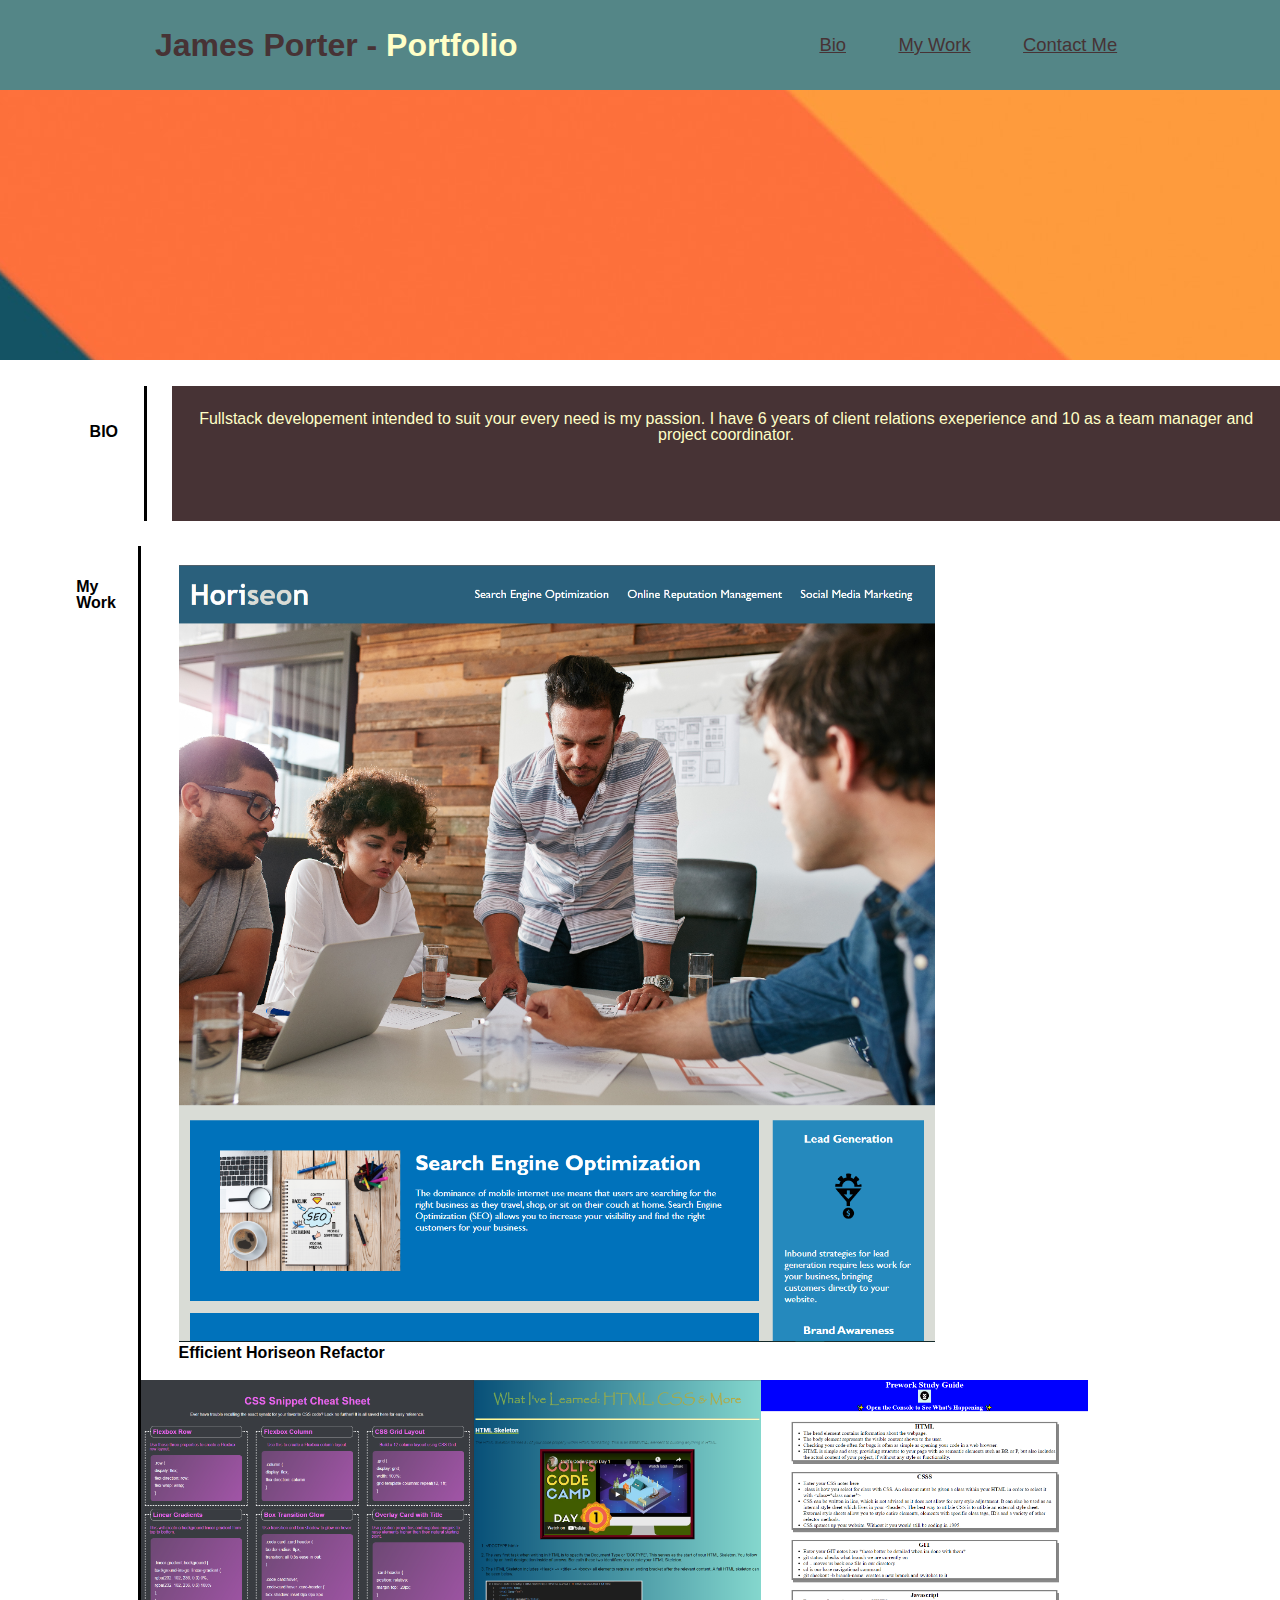
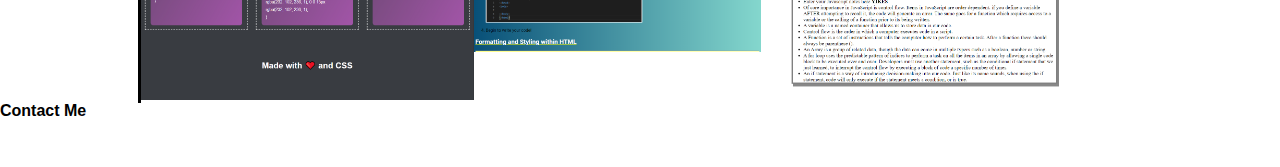
==== Portfolio-pg2/index-2.html @ 612a35b3 "committing reworked portfolio near completion, to replace original submission" ====
<!DOCTYPE html>
<html lang="en">

    <head>
        <meta charset="UTF-8">
        <meta http-equiv="X-UA-Compatible" content="IE=edge">
        <meta name="viewport" content="width=device-width, initial-scale=1.0">
        <link rel="stylesheet" href="./Style/style-2.css">
        <title>James Porter - Portfolio</title>
    </head>

    <header>
        <h1>James Porter - <span id="special-txt">Portfolio</span></h1>
        <nav>
            <a href="#bio">Bio</a>
            <a href="#my-work">My Work</a>
            <a href="#contact-me">Contact Me</a>
        </nav>
    </header>

    <body>
        <main>
            <div class="hero">
                <img src="../assets/Images/gradient.jpg" alt="color gradient image at hero image" class="hero-img">
            </div>
            <div class="bio" id="bio">
                <h2 class="header-bio">BIO</h2>
                <span class="bio-content">Fullstack developement intended to suit your every need is my passion. I have
                    6 years of client relations exeperience and 10 as a team manager and project coordinator.</span>
            </div>
            <section class="projects" id="my-work">
                <h2 class="header-projects">My Work</h2>
                <div class="project-container">
                    <div class="featured-project">
                        <a><img src="../assets/Images/deployed-screenshot.png"
                                alt="screenshot of deployed Efficient Horiseon" class="featured-img"></a>
                        <h3 class="featured-title">Efficient Horiseon Refactor</h3>
                    </div>
                    <div class="projects-container">
                        <div class="project">
                            <a><img src="../assets/Images/CSS-Cheat-sheet.png"
                                    alt="screenshot of deployed CSS-Cheat-sheet" class="project-img"></a>
                            <h3 class="project-title"></h3>
                        </div>
                        <div class="project">
                            <a><img src="../assets/Images/what-ive-learned.png"
                                    alt="screenshot of homebrew what i've learned notes on CSS and HTML"
                                    class="project-img"></a>
                            <h3 class="project-title"></h3>
                        </div>
                        <div class="project">
                            <a><img src="../assets/Images/prework-study-guide.png"
                                    alt="screenshot of deployed Prework study guide" class="project-img"></a>
                            <h3 class="project-title"></h3>
                        </div>
                    </div>
                </div>
            </section>
            <section class="contact-me">
                <h2 class="contact-header">Contact Me</h2>
                <ul class="contacts">
                    <li></li>
                    <li></li>
                    <li></li>
                </ul>
            </section>

        </main>

    </body>

</html>
---- Portfolio-pg2/Style/style-2.css ----
* {
  margin: 0;
  padding: 0;
  box-sizing: border-box;
}

html {
  height: 100%;
}

body {
  min-height: 100%;
  line-height: 1;
  font-family: sans-serif;
  max-width: 100vw;
}

h1,
h2,
h3,
h4,
h5,
h6 {
  font-size: 100%;
}

input,
select,
option,
optgroup,
textarea,
button,
pre,
code {
  font-size: 100%;
  font-family: inherit;
}

:root {
  --sandy-brown: #fcaa67ff;
  --medium-carmine: #b0413eff;
  --cream: #ffffc7ff;
  --steel-teal: #548687ff;
  --old-burgundy: #473335ff;
}

header {
  display: flex;
  justify-content: space-around;
  align-items: center;
  color: var(--old-burgundy);
  min-height: 10vh;
  min-width: 100vw;
  background-color: var(--steel-teal);
}

header h1 {
  font-size: 2rem;
  color: var(--old-burgundy);
  padding: 0 0 0 1rem;
}

nav a {
  padding: 0 1.5rem 0 1.5rem;
  font-size: 1.15rem;
}

#special-txt {
  color: var(--cream);
}

nav a:link {
  color: var(--old-burgundy);
}

nav a:visited {
  color: var(--old-burgundy);
}

nav a:hover {
  color: var(--cream);
}

main {
  width: 100vw;
}

.hero {
  display: flex;
  justify-content: center;
  align-items: center;
  overflow: hidden;
  max-width: 100vw;
  max-height: 30vh;
}

.bio {
  max-width: 100vw;
  display: flex;
  height: 15vh;
  margin-top: 2%;
}

.header-bio {
  max-width: 15vw;
  justify-content: flex-start;
  padding-right: 2%;
  margin-left: 7%;
  padding-top: 3%;
  border-right: solid black 3px;
}

.bio-content {
  padding: 2%;
  background-color: var(--old-burgundy);
  color: var(--cream);
  margin-left: 2%;
  text-align: center;
}

.projects {
  width: 85vw;
  display: flex;
  flex-direction: row;
  margin-top: 2%;
  max-width: 100vw;
}

.header-projects {
  max-width: 15vw;
  padding-right: 2%;
  margin-left: 7%;
  padding-top: 3%;
  border-right: solid black 3px;
}

.project-container {
  display: flex;
  flex-direction: row;
  flex-wrap: wrap;
  justify-content: space-around;
}

.featured-project {
  padding: 2%;
  margin-left: 2%;
}

.projects-container {
  display: flex;
  flex-direction: row;
  justify-content: space-between;
}

.featured-img {
  max-width: 85%;
}

.project-img {
  max-width: 100%;
}
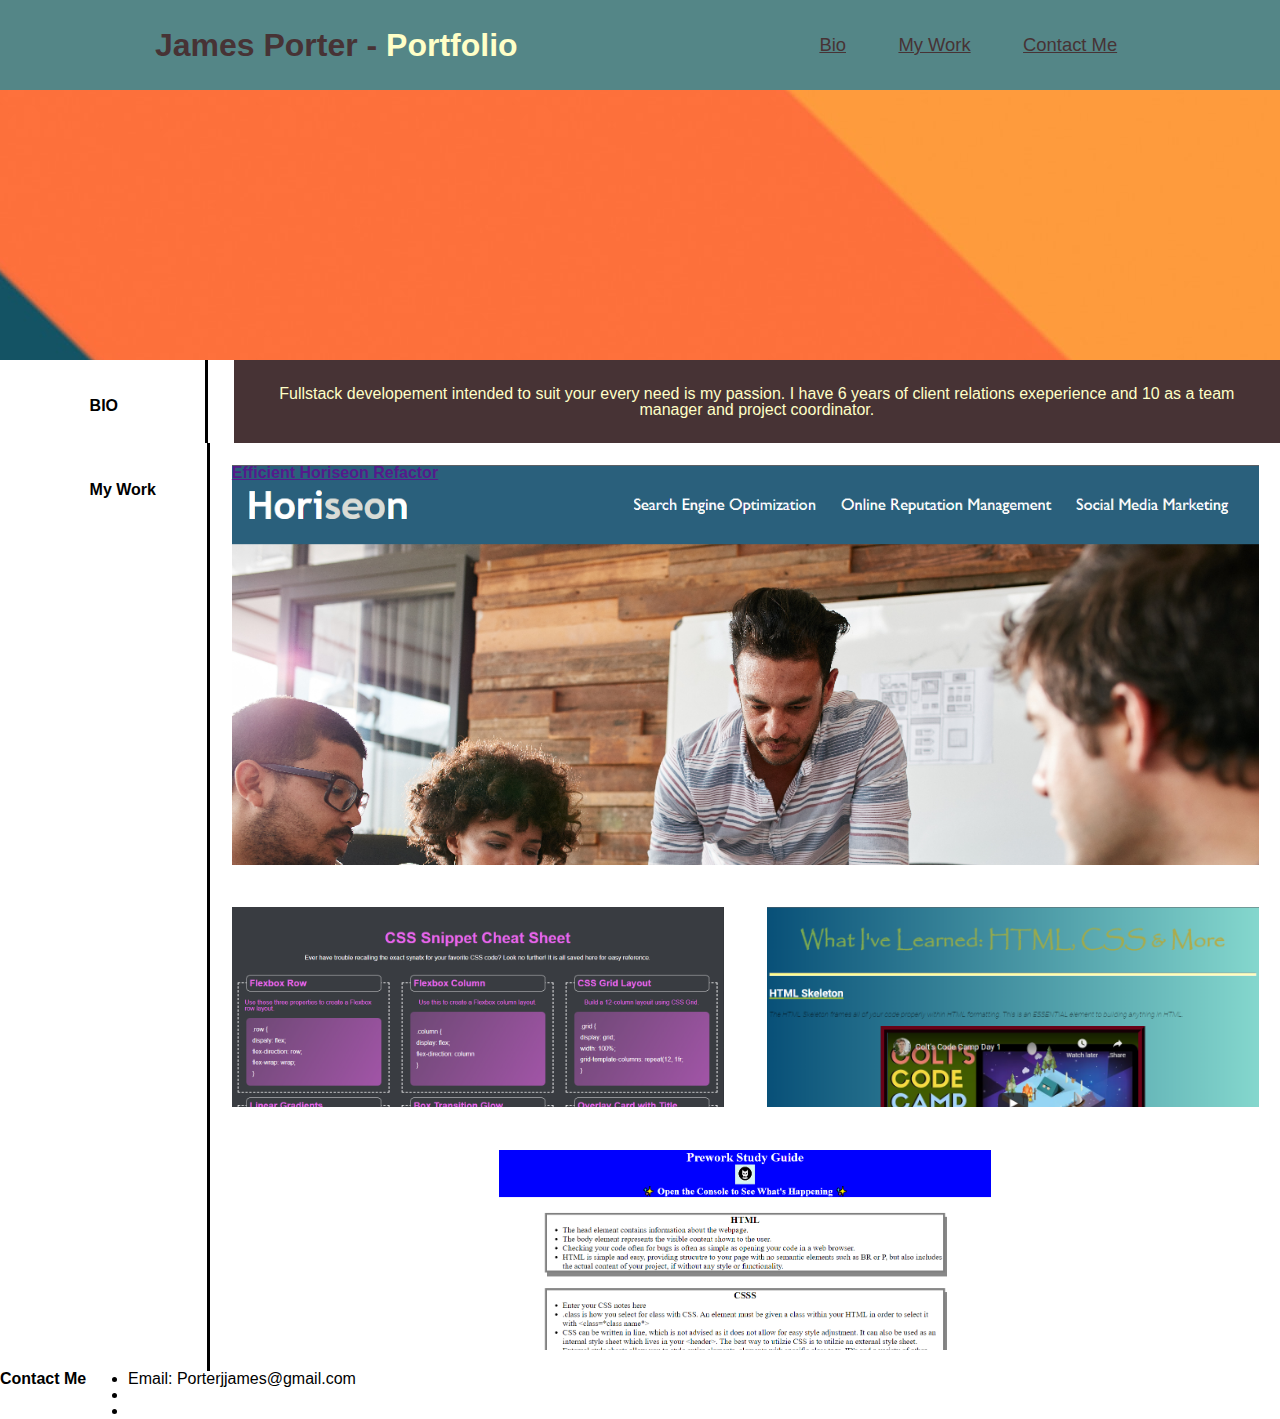
==== commit f8b052d1: "Sandrine advised structural changes" ====
--- a/Portfolio-pg2/index-2.html
+++ b/Portfolio-pg2/index-2.html
@@ -1,72 +1,92 @@
 <!DOCTYPE html>
 <html lang="en">
+  <head>
+    <meta charset="UTF-8" />
+    <meta http-equiv="X-UA-Compatible" content="IE=edge" />
+    <meta name="viewport" content="width=device-width, initial-scale=1.0" />
+    <link rel="stylesheet" href="./Style/style-2.css" />
+    <title>James Porter - Portfolio</title>
+  </head>
 
-    <head>
-        <meta charset="UTF-8">
-        <meta http-equiv="X-UA-Compatible" content="IE=edge">
-        <meta name="viewport" content="width=device-width, initial-scale=1.0">
-        <link rel="stylesheet" href="./Style/style-2.css">
-        <title>James Porter - Portfolio</title>
-    </head>
+  <header>
+    <h1>James Porter - <span id="special-txt">Portfolio</span></h1>
+    <nav>
+      <a href="#bio">Bio</a>
+      <a href="#my-work">My Work</a>
+      <a href="#contact-me">Contact Me</a>
+    </nav>
+  </header>
 
-    <header>
-        <h1>James Porter - <span id="special-txt">Portfolio</span></h1>
-        <nav>
-            <a href="#bio">Bio</a>
-            <a href="#my-work">My Work</a>
-            <a href="#contact-me">Contact Me</a>
-        </nav>
-    </header>
+  <body>
+    <main>
+      <div class="hero">
+        <img
+          src="../assets/Images/gradient.jpg"
+          alt="color gradient image at hero image"
+          class="hero-img"
+        />
+      </div>
+      <section class="bio flex-container" id="bio">
+        <h2 class="header-bio">BIO</h2>
 
-    <body>
-        <main>
-            <div class="hero">
-                <img src="../assets/Images/gradient.jpg" alt="color gradient image at hero image" class="hero-img">
-            </div>
-            <div class="bio" id="bio">
-                <h2 class="header-bio">BIO</h2>
-                <span class="bio-content">Fullstack developement intended to suit your every need is my passion. I have
-                    6 years of client relations exeperience and 10 as a team manager and project coordinator.</span>
-            </div>
-            <section class="projects" id="my-work">
-                <h2 class="header-projects">My Work</h2>
-                <div class="project-container">
-                    <div class="featured-project">
-                        <a><img src="../assets/Images/deployed-screenshot.png"
-                                alt="screenshot of deployed Efficient Horiseon" class="featured-img"></a>
-                        <h3 class="featured-title">Efficient Horiseon Refactor</h3>
-                    </div>
-                    <div class="projects-container">
-                        <div class="project">
-                            <a><img src="../assets/Images/CSS-Cheat-sheet.png"
-                                    alt="screenshot of deployed CSS-Cheat-sheet" class="project-img"></a>
-                            <h3 class="project-title"></h3>
-                        </div>
-                        <div class="project">
-                            <a><img src="../assets/Images/what-ive-learned.png"
-                                    alt="screenshot of homebrew what i've learned notes on CSS and HTML"
-                                    class="project-img"></a>
-                            <h3 class="project-title"></h3>
-                        </div>
-                        <div class="project">
-                            <a><img src="../assets/Images/prework-study-guide.png"
-                                    alt="screenshot of deployed Prework study guide" class="project-img"></a>
-                            <h3 class="project-title"></h3>
-                        </div>
-                    </div>
-                </div>
-            </section>
-            <section class="contact-me">
-                <h2 class="contact-header">Contact Me</h2>
-                <ul class="contacts">
-                    <li></li>
-                    <li></li>
-                    <li></li>
-                </ul>
-            </section>
-
-        </main>
-
-    </body>
-
-</html>+        <div class="bio-content">
+          Fullstack developement intended to suit your every need is my passion.
+          I have 6 years of client relations exeperience and 10 as a team
+          manager and project coordinator.
+        </div>
+      </section>
+      <section class="projects flex-container" id="my-work">
+        <h2 class="header-projects">My Work</h2>
+        <div class="project-container">
+          <!-- <div class="featured-project"> -->
+          <a class="project-A" id="Featured-A" href=""
+            ><h3 class="featured-title">Efficient Horiseon Refactor</h3>
+            <!-- <img
+                src="../assets/Images/deployed-screenshot.png"
+                alt="screenshot of deployed Efficient Horiseon"
+                class="featured-img"/> -->
+          </a>
+          <!-- </div> -->
+          <!-- <div class="projects-container">
+            <div class="project"> -->
+              <a class="project-A" id="project-1"
+                ><h3 class="project-title"></h3>
+                <!-- <img
+                  src="../assets/Images/CSS-Cheat-sheet.png"
+                  alt="screenshot of deployed CSS-Cheat-sheet"
+                  class="project-img"/> -->
+                </a>
+            <!-- </div> -->
+            <!-- <div class="project"> -->
+              <a class="project-A" id="project-2"
+                ><h3 class="project-title"></h3>
+                <!-- <img
+                  src="../assets/Images/what-ive-learned.png"
+                  alt="screenshot of homebrew what i've learned notes on CSS and HTML"
+                  class="project-img"/> -->
+                </a>
+            <!-- </div> -->
+            <!-- <div class="project"> -->
+              <a class="project-A" id="project-3"><h3 class="project-title"></h3>
+                <!-- <img
+                  src="../assets/Images/prework-study-guide.png"
+                  alt="screenshot of deployed Prework study guide"
+                  class="project-img"/> -->
+                </a>
+            <!-- </div> -->
+          </div>
+        </div>
+      </section>
+      <section class="contact-me flex-container">
+        <h2 class="contact-header">Contact Me</h2>
+        <div class="content">
+          <ul class="contacts">
+            <li>Email: Porterjjames@gmail.com</li>
+            <li></li>
+            <li></li>
+          </ul>
+        </div>
+      </section>
+    </main>
+  </body>
+</html>
--- a/Portfolio-pg2/Style/style-2.css
+++ b/Portfolio-pg2/Style/style-2.css
@@ -94,16 +94,31 @@
   max-height: 30vh;
 }
 
-.bio {
+.flex-container {
+  display: flex;
+  max-width: 100vw;
+  flex-direction: row;
+  justify-content: space-between;
+}
+
+.flex-container h2 {
+  flex-basis: 10%;
+}
+
+.flex-container div {
+  flex-basis: 90%;
+}
+
+/* .bio {
   max-width: 100vw;
   display: flex;
   height: 15vh;
   margin-top: 2%;
-}
+} */
 
 .header-bio {
-  max-width: 15vw;
-  justify-content: flex-start;
+  /* max-width: 15vw; */
+  /* justify-content: flex-start; */
   padding-right: 2%;
   margin-left: 7%;
   padding-top: 3%;
@@ -118,16 +133,16 @@
   text-align: center;
 }
 
-.projects {
+/* .projects {
   width: 85vw;
   display: flex;
   flex-direction: row;
   margin-top: 2%;
   max-width: 100vw;
-}
+} */
 
 .header-projects {
-  max-width: 15vw;
+  /* max-width: 15vw; */
   padding-right: 2%;
   margin-left: 7%;
   padding-top: 3%;
@@ -141,21 +156,48 @@
   justify-content: space-around;
 }
 
+.project-A {
+  min-height: 200px;
+  max-height: 200px;
+  background-size: 100%;
+  flex-basis: 46%;
+  margin: 2%;
+}
+
+#Featured-A {
+  background-image: url("../../assets/Images/deployed-screenshot.png");
+  min-height: 400px;
+  flex-basis: 100%;
+}
+
+#project-1 {
+  background-image: url("../../assets/Images/CSS-Cheat-sheet.png");
+}
+
+#project-2 {
+  background-image: url("../../assets/Images/what-ive-learned.png");
+}
+
+#project-3 {
+  background-image: url("../../assets/Images/prework-study-guide.png");
+}
+
 .featured-project {
-  padding: 2%;
-  margin-left: 2%;
+  /* padding: 2%; */
+  /* margin-left: 2%; */
 }
 
 .projects-container {
   display: flex;
   flex-direction: row;
   justify-content: space-between;
-}
-
-.featured-img {
+  width: 100%;
+}
+
+/* .featured-img {
   max-width: 85%;
 }
 
 .project-img {
   max-width: 100%;
-}+} */